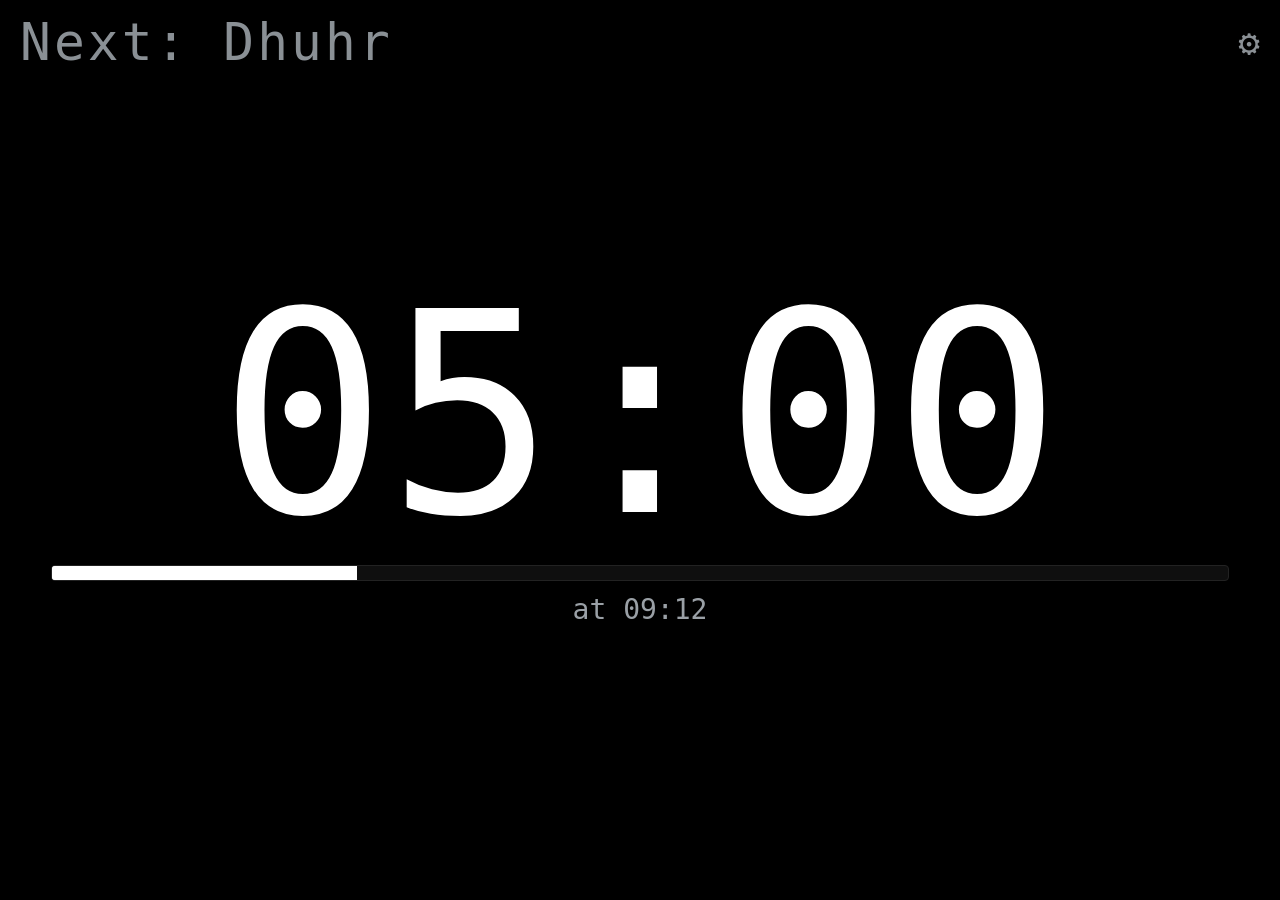
==== index.html @ 0e6ace4c "firs-comit" ====
<!DOCTYPE html>
<html lang="en">
  <head>
    <meta charset="utf-8" />
    <meta name="viewport" content="width=device-width, initial-scale=1, viewport-fit=cover" />
    <meta name="theme-color" content="#000000" />
    <meta name="apple-mobile-web-app-capable" content="yes" />
    <meta name="apple-mobile-web-app-status-bar-style" content="black" />
    <meta name="apple-mobile-web-app-title" content="Time to Salat" />
    <link rel="manifest" href="./manifest.webmanifest" />
    <title>Time to Salat</title>
    <link rel="stylesheet" href="./styles.css" />
  </head>
  <body>
    <main id="app" class="app" role="main">
      <div class="header">
        <div class="prayer-name" id="prayerName" aria-live="polite">—</div>
        <a class="settings-btn" href="./settings.html" aria-label="Settings" title="Settings">⚙️</a>
      </div>
      <div class="clock" aria-live="polite">
        <span id="hm" class="hm">00:00</span><span id="sec" class="sec" aria-hidden="true">:00</span>
      </div>
      <div class="progress" id="progressBar" aria-hidden="true"></div>
      <div class="subtext" id="nextTime">—</div>
    </main>

    <script type="module" src="./prayerTimes.js"></script>
    <script type="module" src="./app.js"></script>

    <script>
      if ('serviceWorker' in navigator) {
        window.addEventListener('load', () => {
          navigator.serviceWorker.register('./sw.js').catch(() => {});
        });
      }
    </script>
  </body>
</html>
---- styles.css ----
@font-face {
  font-family: 'ClockMono';
  src: local('SF Mono'), local('Menlo'), local('Monaco');
}

:root {
  --bg: #000;
  --fg: #fff;
  --accent: #9aa0a6;
}

* { box-sizing: border-box; }
html, body { height: 100%; }
body {
  margin: 0;
  background: var(--bg);
  color: var(--fg);
  font-family: ClockMono, ui-monospace, SFMono-Regular, Menlo, Monaco, Consolas, monospace;
  -webkit-font-smoothing: antialiased;
  -webkit-touch-callout: none;
  -webkit-user-select: none;
  user-select: none;
}

.app {
  display: flex;
  flex-direction: column;
  align-items: center;
  justify-content: center;
  height: 100vh;
  width: 100vw;
  padding: env(safe-area-inset-top) env(safe-area-inset-right) env(safe-area-inset-bottom) env(safe-area-inset-left);
}

.header {
  position: fixed;
  top: env(safe-area-inset-top);
  left: env(safe-area-inset-left);
  right: env(safe-area-inset-right);
  display: flex;
  align-items: center;
  justify-content: space-between;
  padding: 12px 20px;
  opacity: 0.9;
}

.prayer-name {
  font-size: clamp(24px, 4vw, 52px);
  letter-spacing: 0.06em;
  color: var(--accent);
}

.settings-btn {
  color: var(--accent);
  text-decoration: none;
  font-size: clamp(20px, 3vw, 36px);
}

.clock {
  font-variant-numeric: tabular-nums;
  font-feature-settings: 'tnum' 1;
  line-height: 1;
  display: flex;
  align-items: baseline;
  justify-content: center;
}
.hm { font-size: clamp(64px, 22vw, 280px); }
.sec { font-size: clamp(28px, 7vw, 80px); color: var(--accent); vertical-align: baseline; margin-left: 8px; display: none; }

.subtext {
  margin-top: 12px;
  font-size: clamp(16px, 2.2vw, 28px);
  color: var(--accent);
}

/* Pixel-like progress bar */
.progress {
  width: min(92vw, 1400px);
  height: 16px;
  margin: 10px auto 0;
  background: #0f0f0f;
  border: 1px solid #222;
  border-radius: 4px;
  position: relative;
  overflow: hidden;
}
.progress::before {
  content: '';
  position: absolute;
  top: 0; left: 0; bottom: 0;
  width: var(--p, 0%);
  background:
    linear-gradient(#fff, #fff) left/6px 100% repeat-x,
    #e6e6e6;
  image-rendering: pixelated;
}

/* Settings */
.settings-body { background: var(--bg); color: var(--fg); }
.settings {
  max-width: 900px;
  margin: 0 auto;
  padding: 24px;
}
.settings-header { display: flex; align-items: center; gap: 16px; }
.settings-header h1 { margin: 0; font-size: 28px; }
.back { color: var(--accent); text-decoration: none; }

.card {
  background: #0a0a0a;
  border: 1px solid #151515;
  border-radius: 12px;
  padding: 16px;
  margin-top: 16px;
}
.card label { display: block; color: var(--accent); margin-bottom: 6px; }
.card select, .card input {
  width: 100%;
  background: #111;
  color: var(--fg);
  border: 1px solid #222;
  border-radius: 8px;
  padding: 10px 12px;
  font-size: 16px;
}
.row { display: flex; gap: 12px; align-items: center; margin-top: 10px; }
.row > * { flex: 1; }
button { background: #1b1b1b; color: var(--fg); border: 1px solid #333; border-radius: 8px; padding: 10px 12px; font-size: 16px; }
button.primary { background: #fff; color: #000; border: none; }
.help { color: var(--accent); margin-top: 10px; }
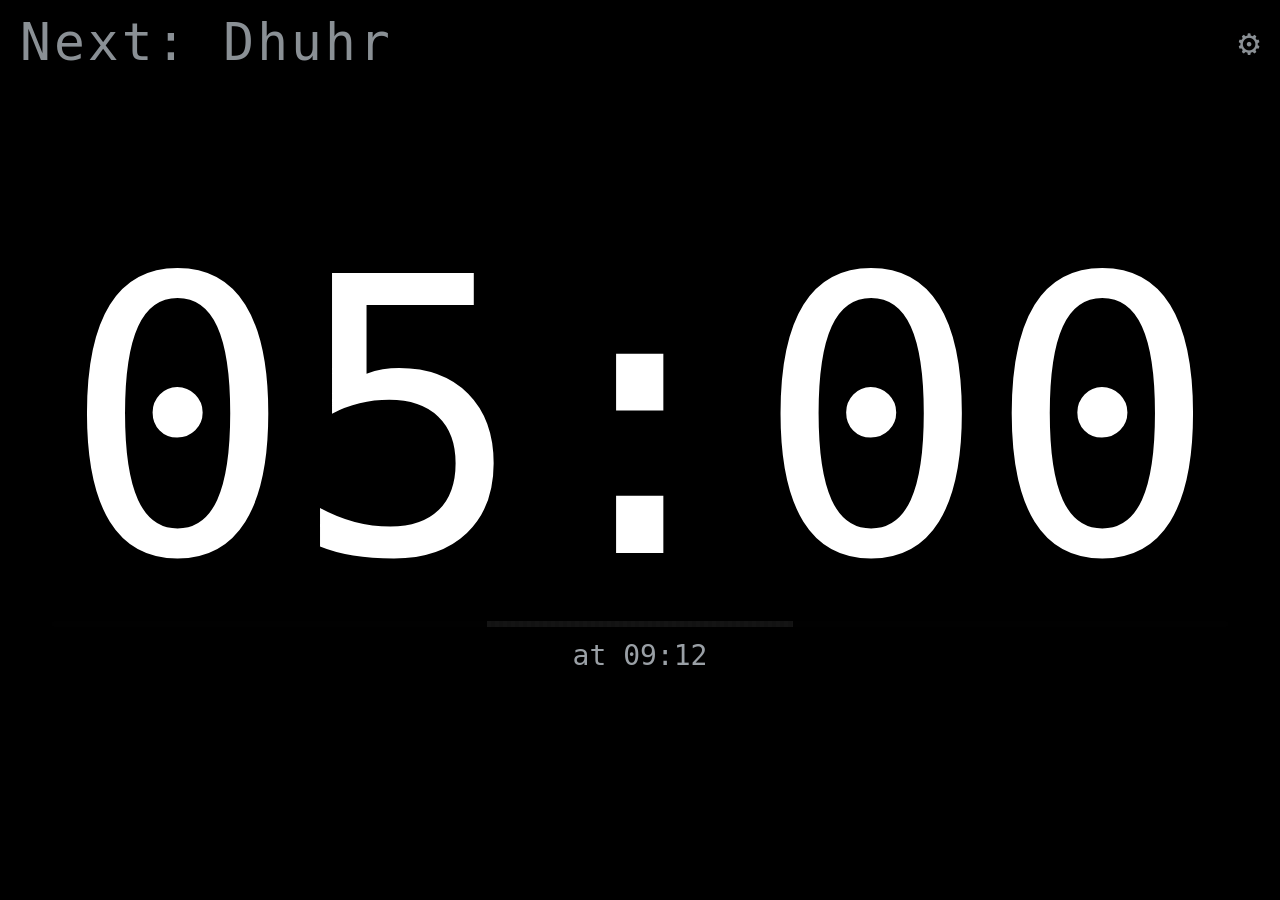
==== commit c7467811: "Add font style selection and apply font settings throughout the app" ====
--- a/index.html
+++ b/index.html
@@ -10,6 +10,7 @@
     <link rel="manifest" href="./manifest.webmanifest" />
     <title>Time to Salat</title>
     <link rel="stylesheet" href="./styles.css" />
+  <link href="https://fonts.googleapis.com/css2?family=Orbitron:wght@400;700&display=swap" rel="stylesheet">
   </head>
   <body>
     <main id="app" class="app" role="main">
--- a/styles.css
+++ b/styles.css
@@ -15,7 +15,7 @@
   margin: 0;
   background: var(--bg);
   color: var(--fg);
-  font-family: ClockMono, ui-monospace, SFMono-Regular, Menlo, Monaco, Consolas, monospace;
+  font-family: var(--font-body, ClockMono, ui-monospace, SFMono-Regular, Menlo, Monaco, Consolas, monospace);
   -webkit-font-smoothing: antialiased;
   -webkit-touch-callout: none;
   -webkit-user-select: none;
@@ -63,9 +63,10 @@
   display: flex;
   align-items: baseline;
   justify-content: center;
+  font-family: var(--font-clock, var(--font-body, ClockMono, ui-monospace, SFMono-Regular, Menlo, Monaco, Consolas, monospace));
 }
-.hm { font-size: clamp(64px, 22vw, 280px); }
-.sec { font-size: clamp(28px, 7vw, 80px); color: var(--accent); vertical-align: baseline; margin-left: 8px; display: none; }
+.hm { font-size: clamp(96px, 30vw, 420px); }
+.sec { font-size: clamp(40px, 9vw, 120px); color: var(--accent); vertical-align: baseline; margin-left: 12px; display: none; }
 
 .subtext {
   margin-top: 12px;
@@ -76,23 +77,37 @@
 /* Pixel-like progress bar */
 .progress {
   width: min(92vw, 1400px);
-  height: 16px;
-  margin: 10px auto 0;
+  height: 6px;
+  margin: 8px auto 0;
   background: #0f0f0f;
-  border: 1px solid #222;
-  border-radius: 4px;
+  opacity: .08;
+  border: 0px solid #222;
+  border-radius: 3px;
   position: relative;
   overflow: hidden;
 }
-.progress::before {
+.progress::before,
+.progress::after {
   content: '';
   position: absolute;
-  top: 0; left: 0; bottom: 0;
-  width: var(--p, 0%);
-  background:
-    linear-gradient(#fff, #fff) left/6px 100% repeat-x,
-    #e6e6e6;
+  top: 0; bottom: 0;
+  width: calc(var(--p, 0%) / 2);
+  background: repeating-linear-gradient(
+    to right,
+    #fff 0,
+    #fff 4px,
+    #e6e6e6 4px,
+    #e6e6e6 8px
+  );
   image-rendering: pixelated;
+}
+.progress::before {
+  left: 50%;
+  transform-origin: left center;
+}
+.progress::after {
+  right: 50%;
+  transform-origin: right center;
 }
 
 /* Settings */
